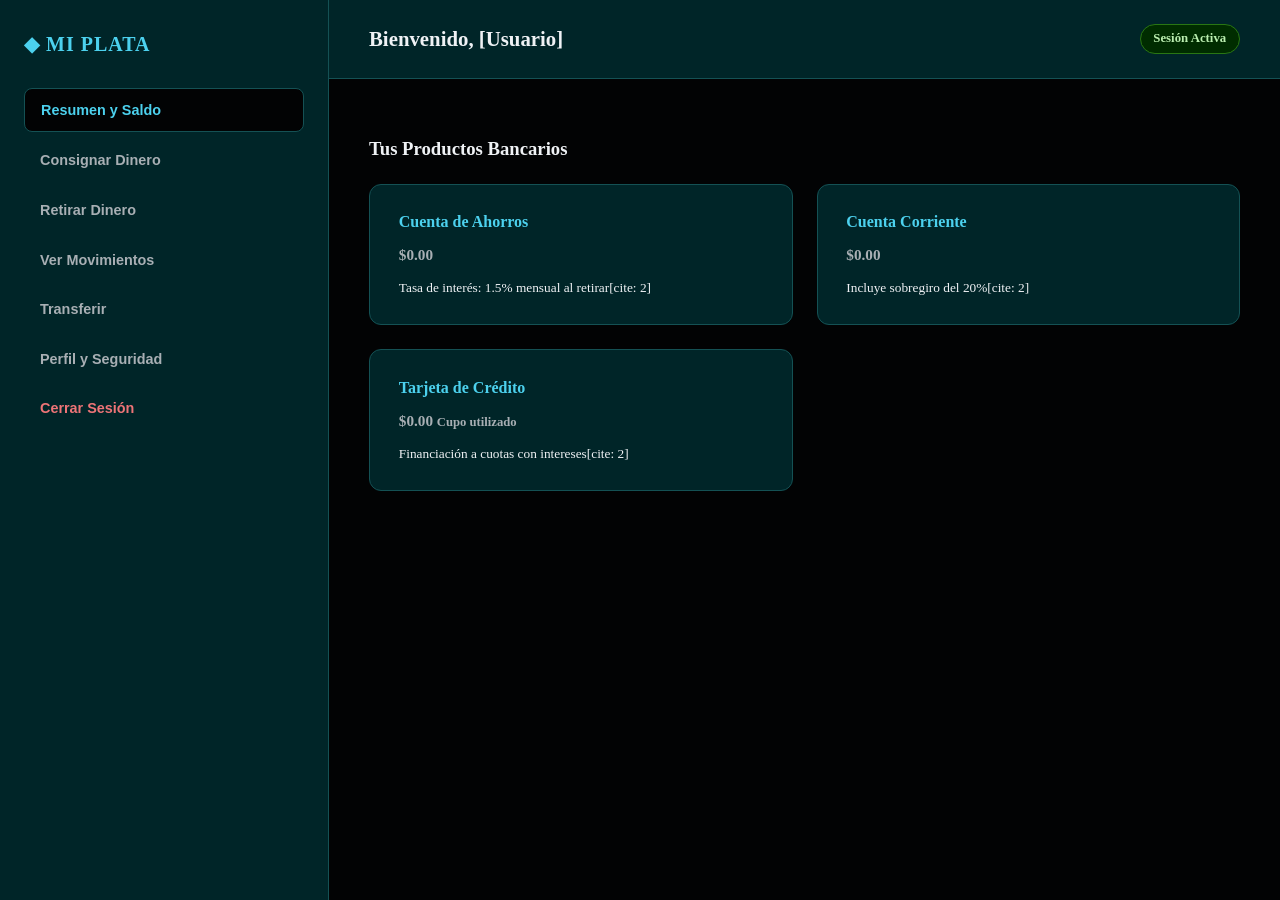
==== Frontend/pages/dashboard.html @ e119f61e "Se agrego la parte visual de dashboard.html" ====
<!DOCTYPE html>
<html lang="es">
<head>
  <meta charset="UTF-8">
  <meta name="viewport" content="width=device-width, initial-scale=1.0">
  <title>MI PLATA - Panel de Transacciones</title>
  <link rel="stylesheet" href="../Style/banco.css">
</head>
<body class="dashboard-body">

  <!-- Sidebar de Navegación del Cajero -->
  <aside class="dashboard-sidebar">
    <div class="sidebar-brand">◆ MI PLATA</div>
    <nav class="sidebar-nav">
      <button class="nav-item active" data-target="seccion-resumen">Resumen y Saldo</button>
      <button class="nav-item" data-target="seccion-consignar">Consignar Dinero</button>
      <button class="nav-item" data-target="seccion-retirar">Retirar Dinero</button>
      <button class="nav-item" data-target="seccion-movimientos">Ver Movimientos</button>
      <button class="nav-item" data-target="seccion-transferir">Transferir</button>
      <button class="nav-item" data-target="seccion-perfil">Perfil y Seguridad</button>
      <button class="nav-item btn-logout" id="btn-cerrar-sesion">Cerrar Sesión</button>
    </nav>
  </aside>

  <!-- Área Principal de Contenido -->
  <main class="dashboard-main">
    <header class="dashboard-topbar">
      <h2>Bienvenido, <span id="nombre-usuario-display">[Usuario]</span></h2>
      <div class="user-status-badge">Sesión Activa</div>
    </header>

    <div class="dashboard-content">
      
      <!-- 1. Sección Resumen y Saldo -->
      <section id="seccion-resumen" class="content-section active">
        <h3>Tus Productos Bancarios</h3>
        <div class="cards-grid">
          <div class="product-card">
            <h4>Cuenta de Ahorros</h4>
            <p class="product-balance">$0.00</p>
            <small>Tasa de interés: 1.5% mensual al retirar[cite: 2]</small>
          </div>
          <div class="product-card">
            <h4>Cuenta Corriente</h4>
            <p class="product-balance">$0.00</p>
            <small>Incluye sobregiro del 20%[cite: 2]</small>
          </div>
          <div class="product-card">
            <h4>Tarjeta de Crédito</h4>
            <p class="product-balance">$0.00 <small>Cupo utilizado</small></p>
            <small>Financiación a cuotas con intereses[cite: 2]</small>
          </div>
        </div>
      </section>

      <!-- 2. Sección Consignar -->
      <section id="seccion-consignar" class="content-section" style="display: none;">
        <h3>Consignación de Dinero</h3>
        <form class="transaction-form">
          <div class="form-group">
            <label>Seleccionar Producto</label>
            <select class="form-control">
              <option>Cuenta de Ahorros</option>
              <option>Cuenta Corriente</option>
            </select>
          </div>
          <div class="form-group">
            <label>Monto a Depositar</label>
            <input type="number" placeholder="Ej. 50000" min="1" required>
          </div>
          <button type="submit" class="btn-primary">Confirmar Consignación</button>
        </form>
      </section>

      <!-- 3. Sección Retirar -->
      <section id="seccion-retirar" class="content-section" style="display: none;">
        <h3>Retiro de Dinero</h3>
        <form class="transaction-form">
          <div class="form-group">
            <label>Seleccionar Producto</label>
            <select class="form-control">
              <option>Cuenta de Ahorros (Aplica interés 1.5%)[cite: 2]</option>
              <option>Cuenta Corriente (Permite sobregiro 20%)[cite: 2]</option>
            </select>
          </div>
          <div class="form-group">
            <label>Monto a Retirar</label>
            <input type="number" placeholder="Ej. 20000" min="1" required>
          </div>
          <button type="submit" class="btn-primary">Procesar Retiro</button>
        </form>
      </section>

      <!-- 4. Sección Movimientos -->
      <section id="seccion-movimientos" class="content-section" style="display: none;">
        <h3>Historial de Movimientos</h3>
        <div class="table-responsive">
          <table class=" movimientos-table">
            <thead>
              <tr>
                <th>Fecha y Hora[cite: 2]</th>
                <th>Tipo[cite: 2]</th>
                <th>Valor[cite: 2]</th>
              </tr>
            </thead>
            <tbody id="historial-body">
              <tr><td colspan="3" style="text-align: center;">No hay movimientos registrados aún.</td></tr>
            </tbody>
          </table>
        </div>
      </section>

      <!-- 5. Sección Transferir -->
      <section id="seccion-transferir" class="content-section" style="display: none;">
        <h3>Transferencias Bancarias</h3>
        <form class="transaction-form">
          <div class="form-group">
            <label>Cuenta Origen</label>
            <select class="form-control"><option>Ahorros</option><option>Corriente</option></select>
          </div>
          <div class="form-group">
            <label>Destino (Cuenta propia o de otro usuario)</label>
            <input type="text" placeholder="Número de cuenta o correo destino" required>
          </div>
          <div class="form-group">
            <label>Monto</label>
            <input type="number" placeholder="0.00" required>
          </div>
          <button type="submit" class="btn-primary">Realizar Transferencia</button>
        </form>
      </section>

      <!-- 6. Sección Perfil -->
      <section id="seccion-perfil" class="content-section" style="display: none;">
        <h3>Perfil y Seguridad</h3>
        <form class="transaction-form">
          <div class="form-group"><label>Nombre Completo</label><input type="text" id="perfil-nombre"></div>
          <div class="form-group"><label>Celular</label><input type="text" id="perfil-celular"></div>
          <button type="submit" class="btn-primary">Guardar Cambios de Perfil[cite: 2]</button>
        </form>
        <hr style="border-color: var(--border-teal); margin: 2rem 0;">
        <form class="transaction-form">
          <h4>Cambiar Contraseña[cite: 2]</h4>
          <div class="form-group"><label>Contraseña Actual</label><input type="password" required></div>
          <div class="form-group"><label>Nueva Contraseña</label><input type="password" required></div>
          <div class="form-group"><label>Confirmar Nueva Contraseña</label><input type="password" required></div>
          <button type="submit" class="btn-primary">Actualizar Clave</button>
        </form>
      </section>

    </div>
  </main>

  <script src="../js/dashboard.js"></script>
</body>
</html>
---- Frontend/Style/banco.css ----
/* Definición de la paleta Dark Teal */
:root {
  --bg-onyx: oklch(10% 0.005 240);
  --panel-teal: oklch(24% 0.045 200);
  --border-teal: oklch(40% 0.06 200);
  --accent-blue: oklch(80% 0.12 215);
  --text-platinum: oklch(96% 0.005 240);
}

body {
  background-color: var(--bg-onyx);
  color: var(--text-platinum);
  font-family: system-ui, -apple-system, sans-serif;
  margin: 0;
}


.bank-navbar {
  background-color: var(--panel-teal);
  border-bottom: 1px solid var(--border-teal);
  padding: 0.85rem 3rem;
  display: flex;
  justify-content: space-between;
  align-items: center;
  width: 100%;
  box-sizing: border-box; /* Vital para que el padding no rompa el ancho */
}

.bank-brand {
  display: flex;
  align-items: center;
  gap: 0.5rem;
  font-weight: 700;
  letter-spacing: 0.08em;
  font-size: 1.1rem;
}

.brand-icon {
  color: var(--accent-blue);
}

.nav-links {
  display: flex;
  gap: 2rem;
}

.nav-link {
  color: var(--text-platinum);
  text-decoration: none;
  font-size: 0.95rem;
  font-weight: 500;
  transition: color 0.2s ease;
}

.nav-link:hover {
  color: var(--accent-blue);
}

.nav-actions {
  display: flex;
  gap: 1rem;
  align-items: center;
}

.btn-login {
  color: var(--text-platinum);
  text-decoration: none;
  font-size: 0.9rem;
  font-weight: 500;
  padding: 0.5rem 1rem;
  transition: color 0.2s ease;
}

.btn-login:hover {
  color: var(--accent-blue);
}

.btn-register {
  background-color: var(--accent-blue);
  color: var(--bg-onyx);
  text-decoration: none;
  font-size: 0.9rem;
  font-weight: 600;
  padding: 0.5rem 1.2rem;
  border-radius: 4px;
  transition: opacity 0.2s ease;
}

.btn-register:hover {
  opacity: 0.9;
}

/* Estilos para la sección Hero Banner */
/* --- Banner Principal con Estructura y Límite --- */
.hero-banner {
  display: flex;
  align-items: center;
  justify-content: space-between;
  padding: 4rem 9rem;
  width: 100%;
  max-width: 2600px; /* Límite máximo para pantallas gigantes */
  margin: 2rem auto;  /* Lo centra y lo separa del top y del futuro main */
  box-sizing: border-box;
  gap: 4rem;
  
  /* Soluciona el efecto "flotantre" dándole consistencia de sección */
  background-color: var(--panel-teal);
  border: 1px solid var(--border-teal);
  border-radius: 12px; /* Bordes redondeados elegantes tipo tarjeta de banco */
  box-shadow: 0 10px 30px rgba(0, 0, 0, 0.4);
}

/* Aseguramos posicionamiento base para las cajas laterales */
.hero-banner-inner {
  position: relative;
  display: flex;
  align-items: center;
  justify-content: space-between;
  width: 100%;
  max-width: 2600px;
  margin: 0 auto;
  gap: 2rem;
}

/* Contenedor de las cajas del lado derecho */
.hero-side-boxes {
  display: flex;
  flex-direction: column;
  gap: 1rem;
  width: 320px;
  flex-shrink: 0;
  margin-right: 2rem;
}

/* Estilo individual de cada cuadro informativo tipo Bancolombia */
.hero-info-box {
  display: flex;
  align-items: center;
  gap: 1rem;
  background-color: var(--bg-onyx);
  border: 1px solid var(--border-teal);
  padding: 1rem 1.25rem;
  border-radius: 10px;
  text-decoration: none;
  color: var(--text-platinum);
  transition: all 0.2s ease;
  box-shadow: 0 4px 12px rgba(0, 0, 0, 0.3);
}

.hero-info-box:hover {
  border-color: var(--accent-blue);
  transform: translateX(-4px);
  background-color: oklch(15% 0.02 200);
}

.box-icon {
  font-size: 1.5rem;
  flex-shrink: 0;
}

.box-text {
  display: flex;
  flex-direction: column;
  gap: 0.15rem;
}

.box-text strong {
  font-size: 0.9rem;
  font-weight: 600;
  color: var(--text-platinum);
}

.box-text small {
  font-size: 0.78rem;
  color: oklch(75% 0.01 240);
}

.hero-content {
  flex: 1;
  display: flex;
  flex-direction: column;
  gap: 1.2rem;
  max-width: 600px; /* Evita que el texto se estire demasiado en pantallas gigantes */
}

.hero-tag {
  color: var(--accent-blue);
  font-size: 0.85rem;
  font-weight: 700;
  text-transform: uppercase;
  letter-spacing: 0.1em;
}

.hero-content h1 {
  font-size: 2.8rem;
  font-weight: 800;
  line-height: 1.15;
  color: var(--text-platinum);
  margin: 0;
}

.hero-content p {
  font-size: 1.05rem;
  color: oklch(80% 0.01 240);
  line-height: 1.6;
  margin: 0;
  max-width: 500px;
}

.hero-buttons {
  display: flex;
  gap: 1rem;
  margin-top: 1rem;
}

.btn-primary {
  background-color: var(--accent-blue);
  color: var(--bg-onyx);
  text-decoration: none;
  font-weight: 600;
  padding: 0.75rem 1.5rem;
  border-radius: 6px;
  transition: opacity 0.2s ease;
}

.btn-primary:hover {
  opacity: 0.9;
}

.btn-secondary {
  background-color: transparent;
  color: var(--text-platinum);
  border: 1px solid var(--border-teal);
  text-decoration: none;
  font-weight: 500;
  padding: 0.75rem 1.5rem;
  border-radius: 6px;
  transition: all 0.2s ease;
}

.btn-secondary:hover {
  background-color: var(--panel-teal);
  border-color: var(--accent-blue);
}

/* Contenedor de la tarjeta PNG */
/* Aseguramos que la tarjeta crezca bien y no se vea diminuta */
.hero-image-container {
  flex: 1;
  display: flex;
  justify-content: center;
  align-items: center;
}

.hero-card-img {
  width: 100%;
  max-width: 650px; /* Tarjeta grande y protagónica */
  height: auto;
  filter: drop-shadow(0 25px 35px rgba(0, 0, 0, 0.7));
  transition: transform 0.3s ease;
}

.hero-card-img:hover {
  transform: translateY(-5px);
}

/* Adaptación responsive básica para celulares */
/* --- Estilos Responsive para Celulares --- */
@media (max-width: 900px) {
  /* Hacemos que el navbar permita acomodar elementos en columna si es necesario */
  .bank-navbar {
    flex-wrap: wrap;
    padding: 0.75rem 1rem;
    gap: 0.75rem;
    justify-content: center;
  }

  .bank-brand {
    margin-right: auto;
  }

  /* Mantenemos visibles las anclas pero con un tamaño más compacto y ordenado */
  .nav-links {
    display: flex;
    gap: 1.2rem;
    width: 100%;
    justify-content: center;
    order: 3; /* Las mandamos a una segunda fila dentro del nav */
    padding-top: 0.4rem;
    border-top: 1px solid var(--border-teal);
  }

  .nav-link {
    font-size: 0.85rem;
  }

  .nav-actions {
    gap: 0.5rem;
  }

  .btn-login {
    font-size: 0.8rem;
    padding: 0.3rem 0.5rem;
  }

  .btn-register {
    font-size: 0.8rem;
    padding: 0.4rem 0.8rem;
  }

  /* Banner y tarjeta en móviles */
  .hero-banner {
    flex-direction: column;
    padding: 2rem 1rem;
    text-align: center;
    gap: 2rem;
  }

  .hero-content {
    align-items: center;
    max-width: 100%;
  }

  .hero-content h1 {
    font-size: 2.1rem;
  }

  .hero-buttons {
    justify-content: center;
    width: 100%;
  }

  .hero-image-container {
    width: 100%;
  }

  .hero-card-img {
    max-width: 100%;
    width: 320px;
  }
}

/* --- Estilos Responsive para Celulares y Tablets --- */
@media (max-width: 1024px) {
  /* Navbar adaptado */
  .bank-navbar {
    flex-wrap: wrap;
    padding: 0.75rem 1rem;
    gap: 0.75rem;
    justify-content: center;
  }

  .bank-brand {
    margin-right: auto;
  }

  .nav-links {
    display: flex;
    gap: 1.2rem;
    width: 100%;
    justify-content: center;
    order: 3;
    padding-top: 0.4rem;
    border-top: 1px solid var(--border-teal);
  }

  .nav-link {
    font-size: 0.85rem;
  }

  .nav-actions {
    gap: 0.5rem;
  }

  .btn-login {
    font-size: 0.8rem;
    padding: 0.3rem 0.5rem;
  }

  .btn-register {
    font-size: 0.8rem;
    padding: 0.4rem 0.8rem;
  }

  /* --- Ajuste clave del Banner para celulares --- */
  .hero-banner {
    padding: 2rem 1rem;
  }

  .hero-banner-inner {
    flex-direction: column; /* Apila todo verticalmente */
    align-items: center;
    text-align: center;
    gap: 2.5rem;
  }

  .hero-content {
    align-items: center;
    max-width: 100%;
  }

  .hero-content h1 {
    font-size: 2.1rem;
  }

  .hero-buttons {
    justify-content: center;
    width: 100%;
  }

  .hero-image-container {
    width: 100%;
  }

  .hero-card-img {
    max-width: 320px; /* Tamaño ideal para móviles */
    width: 100%;
  }

  /* Las cajas laterales se acomodan abajo en fila o columna completa ocupando el ancho */
  .hero-side-boxes {
    width: 100%;
    margin-right: 0;
    gap: 0.75rem;
  }

  .hero-info-box {
    justify-content: flex-start;
  }
}

/*diseño para la etiqueta main*/
.main-content {
  width: 100%;
  background-color: var(--bg-onyx);
  padding: 5rem 2rem;
  box-sizing: border-box;
}

.products-container {
  max-width: 1400px;
  margin: 0 auto;
  display: flex;
  flex-direction: column;
  gap: 3rem;
}

.section-header {
  text-align: center;
  display: flex;
  flex-direction: column;
  gap: 0.5rem;
}

.section-header h2 {
  font-size: 2.2rem;
  color: var(--text-platinum);
}

.section-header p {
  color: oklch(75% 0.01 240);
  font-size: 1rem;
}

.products-grid {
  display: grid;
  grid-template-columns: repeat(auto-fit, minmax(320px, 1fr));
  gap: 2rem;
}

.product-card {
  background-color: var(--panel-teal);
  border: 1px solid var(--border-teal);
  padding: 2.5rem 2rem;
  border-radius: 12px;
  display: flex;
  flex-direction: column;
  gap: 1rem;
  transition: transform 0.2s ease, border-color 0.2s ease;
}

.product-card:hover {
  transform: translateY(-5px);
  border-color: var(--accent-blue);
}

.product-icon {
  font-size: 2.5rem;
}

.product-card h3 {
  color: var(--text-platinum);
  font-size: 1.4rem;
}

.product-card p {
  color: oklch(75% 0.01 240);
  font-size: 0.95rem;
  line-height: 1.5;
}

.product-link {
  color: var(--accent-blue);
  text-decoration: none;
  font-weight: 600;
  margin-top: auto;
}

.product-link:hover {
  text-decoration: underline;
}

/* --- Estilos del Footer --- */
.bank-footer {
  width: 100%;
  background-color: var(--panel-teal);
  border-top: 1px solid var(--border-teal);
  color: var(--text-platinum);
  padding: 4rem 2rem 2rem 2rem;
  box-sizing: border-box;
  margin-top: 5rem;
}

.footer-container {
  max-width: 1400px;
  margin: 0 auto;
  display: grid;
  grid-template-columns: repeat(auto-fit, minmax(240px, 1fr));
  gap: 3rem;
  padding-bottom: 3rem;
  border-bottom: 1px solid oklch(25% 0.02 200);
}

.footer-col {
  display: flex;
  flex-direction: column;
  gap: 1rem;
}

.footer-brand {
  font-size: 1.2rem;
  font-weight: 700;
  color: var(--accent-blue);
  letter-spacing: 0.05em;
}

.footer-desc {
  font-size: 0.88rem;
  color: oklch(75% 0.01 240);
  line-height: 1.6;
}

.footer-col h4 {
  font-size: 1rem;
  font-weight: 600;
  color: var(--text-platinum);
  margin-bottom: 0.5rem;
}

.footer-col a {
  font-size: 0.88rem;
  color: oklch(75% 0.01 240);
  text-decoration: none;
  transition: color 0.2s ease;
}

.footer-col a:hover {
  color: var(--accent-blue);
}

.footer-author-text {
  font-size: 0.88rem;
  color: oklch(75% 0.01 240);
  margin: 0;
}

/* Destacado especial para tu nombre de GitHub */
.author-badge {
  background-color: var(--bg-onyx);
  border: 1px solid var(--accent-blue);
  color: var(--accent-blue);
  padding: 0.5rem 0.8rem;
  border-radius: 6px;
  font-size: 0.9rem;
  font-weight: 600;
  text-align: center;
  box-shadow: 0 4px 10px rgba(0, 0, 0, 0.4);
}

.footer-note {
  font-size: 0.75rem;
  color: oklch(60% 0.01 240);
}

.footer-bottom {
  max-width: 1400px;
  margin: 0 auto;
  padding-top: 2rem;
  text-align: center;
  font-size: 0.8rem;
  color: oklch(60% 0.01 240);
}



/* --- Estilos para la vista de Registro (Auth) --- */
.auth-body {
  background-color: var(--bg-onyx);
  color: var(--text-platinum);
  margin: 0;
  font-family: inherit;
  display: flex;
  flex-direction: column;
  min-height: 100vh;
}

.auth-main {
  flex: 1;
  display: flex;
  align-items: center;
  justify-content: center;
  padding: 3rem 1rem;
}

.auth-card {
  background-color: var(--panel-teal);
  border: 1px solid var(--border-teal);
  padding: 3rem 2.5rem;
  border-radius: 16px;
  width: 100%;
  max-width: 460px;
  box-shadow: 0 20px 40px rgba(0, 0, 0, 0.6);
  display: flex;
  flex-direction: column;
  gap: 2rem;
}

.auth-header-text {
  display: flex;
  flex-direction: column;
  gap: 0.5rem;
}

.auth-header-text h1 {
  font-size: 1.8rem;
  color: var(--text-platinum);
  margin: 0;
}

.auth-header-text p {
  color: oklch(75% 0.01 240);
  font-size: 0.9rem;
  margin: 0;
}

.auth-form {
  display: flex;
  flex-direction: column;
  gap: 1.25rem;
}

.form-group {
  display: flex;
  flex-direction: column;
  gap: 0.4rem;
}

.form-group label {
  font-size: 0.85rem;
  font-weight: 600;
  color: var(--text-platinum);
}

.form-group input {
  background-color: var(--bg-onyx);
  border: 1px solid var(--border-teal);
  padding: 0.75rem 1rem;
  border-radius: 8px;
  color: var(--text-platinum);
  font-size: 0.95rem;
  outline: none;
  transition: border-color 0.2s ease;
}

.form-group input:focus {
  border-color: var(--accent-blue);
}

.auth-btn {
  width: 100%;
  margin-top: 0.5rem;
  padding: 0.85rem;
  font-size: 1rem;
  cursor: pointer;
  border: none;
}

.success-message {
  background-color: oklch(25% 0.1 140);
  border: 1px solid oklch(50% 0.15 140);
  color: oklch(90% 0.1 140);
  padding: 1rem;
  border-radius: 8px;
  text-align: center;
  font-weight: 600;
}


/* --- Estilo para mensajes de error en formularios --- */
.error-message {
  background-color: oklch(25% 0.1 20);
  border: 1px solid oklch(50% 0.15 20);
  color: oklch(90% 0.1 20);
  padding: 1rem;
  border-radius: 8px;
  text-align: center;
  font-weight: 600;
}


/* --- Estilos del Dashboard --- */
.dashboard-body {
  margin: 0;
  background-color: var(--bg-onyx);
  color: var(--text-platinum);
  display: flex;
  height: 100vh;
  font-family: inherit;
  overflow: hidden;
}

.dashboard-sidebar {
  width: 280px;
  background-color: var(--panel-teal);
  border-right: 1px solid var(--border-teal);
  display: flex;
  flex-direction: column;
  padding: 2rem 1.5rem;
  gap: 2rem;
}

.sidebar-brand {
  font-size: 1.25rem;
  font-weight: 700;
  color: var(--accent-blue);
  letter-spacing: 0.05em;
}

.sidebar-nav {
  display: flex;
  flex-direction: column;
  gap: 0.5rem;
}

.nav-item {
  background: transparent;
  border: none;
  color: oklch(75% 0.01 240);
  text-align: left;
  padding: 0.8rem 1rem;
  border-radius: 8px;
  font-size: 0.9rem;
  font-weight: 600;
  cursor: pointer;
  transition: all 0.2s ease;
}

.nav-item:hover, .nav-item.active {
  background-color: var(--bg-onyx);
  color: var(--accent-blue);
  border: 1px solid var(--border-teal);
}

.btn-logout {
  margin-top: auto;
  color: oklch(70% 0.15 20);
}

.dashboard-main {
  flex: 1;
  display: flex;
  flex-direction: column;
  overflow-y: auto;
}

.dashboard-topbar {
  background-color: var(--panel-teal);
  border-bottom: 1px solid var(--border-teal);
  padding: 1.5rem 2.5rem;
  display: flex;
  justify-content: space-between;
  align-items: center;
}

.dashboard-topbar h2 {
  margin: 0;
  font-size: 1.3rem;
}

.user-status-badge {
  background-color: oklch(25% 0.1 140);
  border: 1px solid oklch(50% 0.15 140);
  color: oklch(90% 0.1 140);
  padding: 0.4rem 0.8rem;
  border-radius: 20px;
  font-size: 0.8rem;
  font-weight: 600;
}

.dashboard-content {
  padding: 2.5rem;
  max-width: 1200px;
}

.cards-grid {
  display: grid;
  grid-template-columns: repeat(auto-fit, minmax(280px, 1fr));
  gap: 1.5rem;
  margin-top: 1.5rem;
}

.product-card {
  background-color: var(--panel-teal);
  border: 1px solid var(--border-teal);
  padding: 1.8rem;
  border-radius: 12px;
  display: flex;
  flex-direction: column;
  gap: 0.8rem;
}

.product-card h4 {
  margin: 0;
  color: var(--accent-blue);
}

.product-balance {
  font-size: 1.8rem;
  font-weight: 700;
  margin: 0;
}

.transaction-form {
  background-color: var(--panel-teal);
  border: 1px solid var(--border-teal);
  padding: 2rem;
  border-radius: 12px;
  max-width: 500px;
  display: flex;
  flex-direction: column;
  gap: 1.2rem;
  margin-top: 1.5rem;
}

.form-control {
  background-color: var(--bg-onyx);
  border: 1px solid var(--border-teal);
  padding: 0.75rem;
  border-radius: 8px;
  color: var(--text-platinum);
  width: 100%;
}

/* --- Diseño Responsivo para el Dashboard --- */
@media (max-width: 900px) {
  .dashboard-body {
    flex-direction: column;
    height: auto;
    overflow-y: auto;
  }

  .dashboard-sidebar {
    width: 100%;
    height: auto;
    padding: 1.2rem;
    gap: 1rem;
    border-right: none;
    border-bottom: 1px solid var(--border-teal);
  }

  .sidebar-nav {
    display: flex;
    flex-direction: row;
    flex-wrap: wrap;
    gap: 0.5rem;
  }

  .nav-item {
    padding: 0.5rem 0.8rem;
    font-size: 0.8rem;
    flex: 1 1 auto;
    text-align: center;
  }

  .btn-logout {
    margin-top: 0;
  }

  .dashboard-main {
    height: auto;
    overflow-y: visible;
  }

  .dashboard-content {
    padding: 1.5rem;
  }

  .cards-grid {
    grid-template-columns: 1fr;
  }

  .transaction-form {
    max-width: 100%;
  }
}

@media (max-width: 600px) {
  .sidebar-nav {
    flex-direction: column;
  }
  
  .dashboard-topbar {
    padding: 1rem;
    flex-direction: column;
    gap: 0.5rem;
    align-items: flex-start;
  }
}
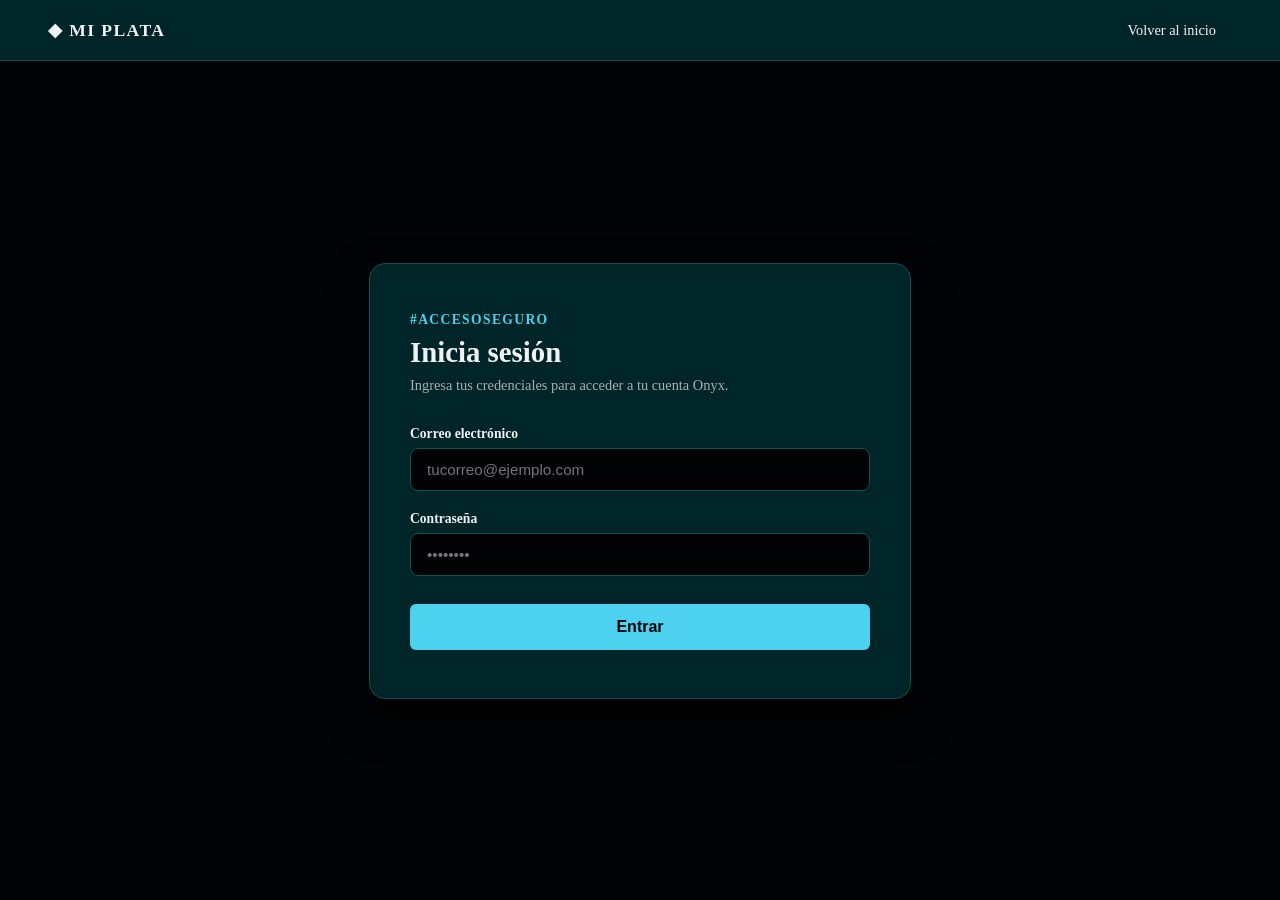
==== commit 1527188b: "Se agrego el archivo resumen.js que altera la etiqueta main para mostrar un breve resumen de la cuen" ====
--- a/Frontend/pages/dashboard.html
+++ b/Frontend/pages/dashboard.html
@@ -7,150 +7,35 @@
   <link rel="stylesheet" href="../Style/banco.css">
 </head>
 <body class="dashboard-body">
-
   <!-- Sidebar de Navegación del Cajero -->
   <aside class="dashboard-sidebar">
     <div class="sidebar-brand">◆ MI PLATA</div>
     <nav class="sidebar-nav">
-      <button class="nav-item active" data-target="seccion-resumen">Resumen y Saldo</button>
-      <button class="nav-item" data-target="seccion-consignar">Consignar Dinero</button>
-      <button class="nav-item" data-target="seccion-retirar">Retirar Dinero</button>
-      <button class="nav-item" data-target="seccion-movimientos">Ver Movimientos</button>
-      <button class="nav-item" data-target="seccion-transferir">Transferir</button>
-      <button class="nav-item" data-target="seccion-perfil">Perfil y Seguridad</button>
+      <button class="nav-item active" data-target="resumen">Resumen y Saldo</button>
+      <button class="nav-item" data-target="consignar">Consignar Dinero</button>
+      <button class="nav-item" data-target="retirar">Retirar Dinero</button>
+      <button class="nav-item" data-target="movimientos">Ver Movimientos</button>
+      <button class="nav-item" data-target="transferir">Transferir</button>
+      <button class="nav-item" data-target="perfil">Perfil y Seguridad</button>
       <button class="nav-item btn-logout" id="btn-cerrar-sesion">Cerrar Sesión</button>
     </nav>
   </aside>
 
-  <!-- Área Principal de Contenido -->
+  <!-- Área Principal de Contenido Dinámico -->
   <main class="dashboard-main">
     <header class="dashboard-topbar">
       <h2>Bienvenido, <span id="nombre-usuario-display">[Usuario]</span></h2>
       <div class="user-status-badge">Sesión Activa</div>
     </header>
-
-    <div class="dashboard-content">
-      
-      <!-- 1. Sección Resumen y Saldo -->
-      <section id="seccion-resumen" class="content-section active">
-        <h3>Tus Productos Bancarios</h3>
-        <div class="cards-grid">
-          <div class="product-card">
-            <h4>Cuenta de Ahorros</h4>
-            <p class="product-balance">$0.00</p>
-            <small>Tasa de interés: 1.5% mensual al retirar[cite: 2]</small>
-          </div>
-          <div class="product-card">
-            <h4>Cuenta Corriente</h4>
-            <p class="product-balance">$0.00</p>
-            <small>Incluye sobregiro del 20%[cite: 2]</small>
-          </div>
-          <div class="product-card">
-            <h4>Tarjeta de Crédito</h4>
-            <p class="product-balance">$0.00 <small>Cupo utilizado</small></p>
-            <small>Financiación a cuotas con intereses[cite: 2]</small>
-          </div>
-        </div>
-      </section>
-
-      <!-- 2. Sección Consignar -->
-      <section id="seccion-consignar" class="content-section" style="display: none;">
-        <h3>Consignación de Dinero</h3>
-        <form class="transaction-form">
-          <div class="form-group">
-            <label>Seleccionar Producto</label>
-            <select class="form-control">
-              <option>Cuenta de Ahorros</option>
-              <option>Cuenta Corriente</option>
-            </select>
-          </div>
-          <div class="form-group">
-            <label>Monto a Depositar</label>
-            <input type="number" placeholder="Ej. 50000" min="1" required>
-          </div>
-          <button type="submit" class="btn-primary">Confirmar Consignación</button>
-        </form>
-      </section>
-
-      <!-- 3. Sección Retirar -->
-      <section id="seccion-retirar" class="content-section" style="display: none;">
-        <h3>Retiro de Dinero</h3>
-        <form class="transaction-form">
-          <div class="form-group">
-            <label>Seleccionar Producto</label>
-            <select class="form-control">
-              <option>Cuenta de Ahorros (Aplica interés 1.5%)[cite: 2]</option>
-              <option>Cuenta Corriente (Permite sobregiro 20%)[cite: 2]</option>
-            </select>
-          </div>
-          <div class="form-group">
-            <label>Monto a Retirar</label>
-            <input type="number" placeholder="Ej. 20000" min="1" required>
-          </div>
-          <button type="submit" class="btn-primary">Procesar Retiro</button>
-        </form>
-      </section>
-
-      <!-- 4. Sección Movimientos -->
-      <section id="seccion-movimientos" class="content-section" style="display: none;">
-        <h3>Historial de Movimientos</h3>
-        <div class="table-responsive">
-          <table class=" movimientos-table">
-            <thead>
-              <tr>
-                <th>Fecha y Hora[cite: 2]</th>
-                <th>Tipo[cite: 2]</th>
-                <th>Valor[cite: 2]</th>
-              </tr>
-            </thead>
-            <tbody id="historial-body">
-              <tr><td colspan="3" style="text-align: center;">No hay movimientos registrados aún.</td></tr>
-            </tbody>
-          </table>
-        </div>
-      </section>
-
-      <!-- 5. Sección Transferir -->
-      <section id="seccion-transferir" class="content-section" style="display: none;">
-        <h3>Transferencias Bancarias</h3>
-        <form class="transaction-form">
-          <div class="form-group">
-            <label>Cuenta Origen</label>
-            <select class="form-control"><option>Ahorros</option><option>Corriente</option></select>
-          </div>
-          <div class="form-group">
-            <label>Destino (Cuenta propia o de otro usuario)</label>
-            <input type="text" placeholder="Número de cuenta o correo destino" required>
-          </div>
-          <div class="form-group">
-            <label>Monto</label>
-            <input type="number" placeholder="0.00" required>
-          </div>
-          <button type="submit" class="btn-primary">Realizar Transferencia</button>
-        </form>
-      </section>
-
-      <!-- 6. Sección Perfil -->
-      <section id="seccion-perfil" class="content-section" style="display: none;">
-        <h3>Perfil y Seguridad</h3>
-        <form class="transaction-form">
-          <div class="form-group"><label>Nombre Completo</label><input type="text" id="perfil-nombre"></div>
-          <div class="form-group"><label>Celular</label><input type="text" id="perfil-celular"></div>
-          <button type="submit" class="btn-primary">Guardar Cambios de Perfil[cite: 2]</button>
-        </form>
-        <hr style="border-color: var(--border-teal); margin: 2rem 0;">
-        <form class="transaction-form">
-          <h4>Cambiar Contraseña[cite: 2]</h4>
-          <div class="form-group"><label>Contraseña Actual</label><input type="password" required></div>
-          <div class="form-group"><label>Nueva Contraseña</label><input type="password" required></div>
-          <div class="form-group"><label>Confirmar Nueva Contraseña</label><input type="password" required></div>
-          <button type="submit" class="btn-primary">Actualizar Clave</button>
-        </form>
-      </section>
-
+    
+    <!-- Contenedor que será modificado por los archivos JS de cada opción -->
+    <div class="dashboard-content" id="dashboard-content">
+      <!-- El contenido se inyectará dinámicamente aquí -->
     </div>
   </main>
 
-  <script src="../js/dashboard.js"></script>
+  <!-- Script principal del Dashboard -->
+  <script src="../vanilla/dashboard.js"></script>
+  <script src="../vanilla/opciones/resumen.js"></script>
 </body>
 </html>
--- a/Frontend/Style/banco.css
+++ b/Frontend/Style/banco.css
@@ -808,13 +808,17 @@
 }
 
 .dashboard-content {
-  padding: 2.5rem;
-  max-width: 1200px;
+  padding: 3rem 2.5rem; /* Incrementamos el padding superior para bajar los elementos */
+  width: 100%;
+  max-width: 1300px;
+  margin: 0 auto;
+  box-sizing: border-box;
 }
 
 .cards-grid {
   display: grid;
-  grid-template-columns: repeat(auto-fit, minmax(280px, 1fr));
+  grid-template-columns: repeat(auto-fit, minmax(280px, 350px));
+  justify-content: center;
   gap: 1.5rem;
   margin-top: 1.5rem;
 }
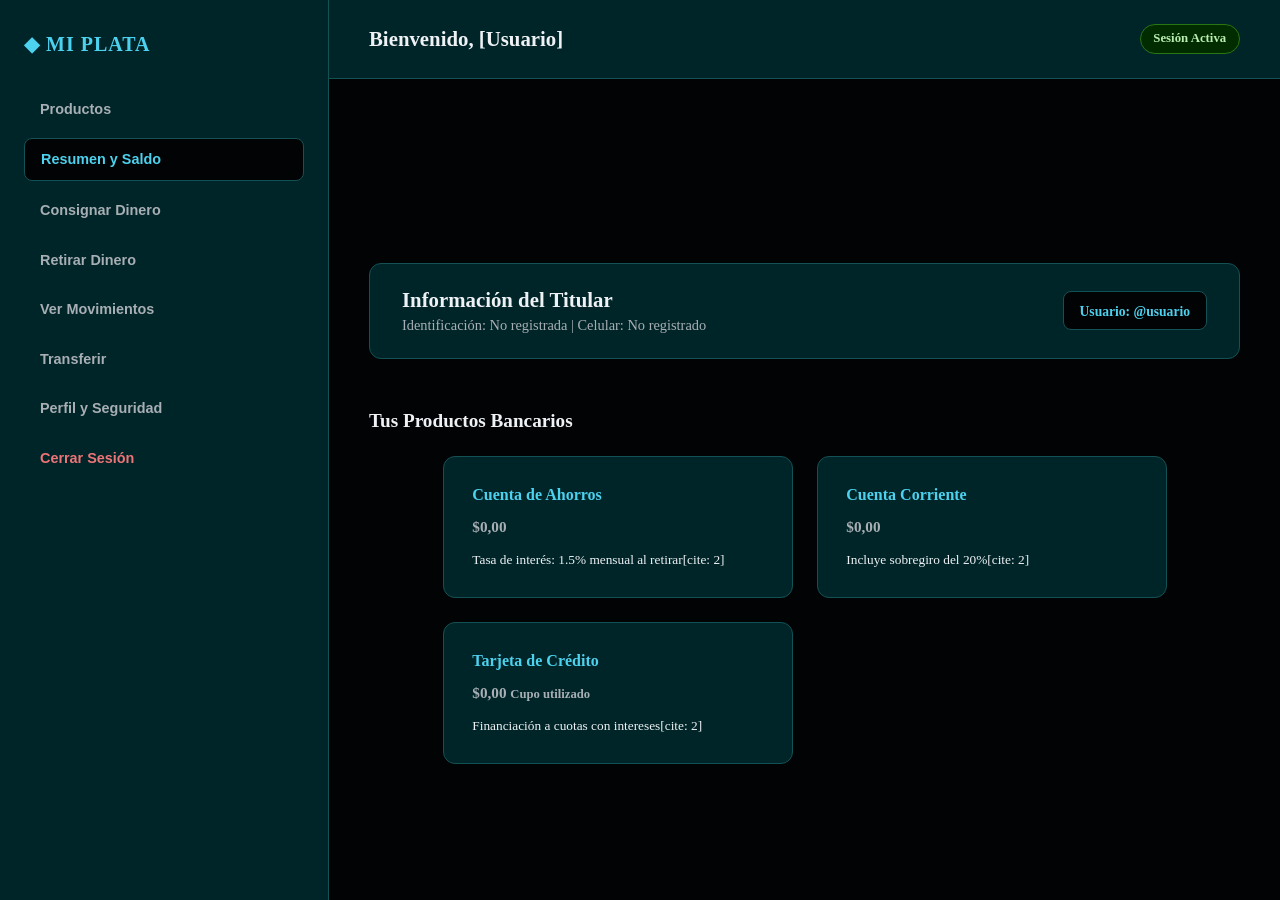
==== commit 45f7b598: "Se agrego el archivo  banco-poo para cumplir con el requisito de un software orientado a  poo" ====
--- a/Frontend/pages/dashboard.html
+++ b/Frontend/pages/dashboard.html
@@ -11,6 +11,7 @@
   <aside class="dashboard-sidebar">
     <div class="sidebar-brand">◆ MI PLATA</div>
     <nav class="sidebar-nav">
+      <button class="nav-item" data-target="productos">Productos</button>
       <button class="nav-item active" data-target="resumen">Resumen y Saldo</button>
       <button class="nav-item" data-target="consignar">Consignar Dinero</button>
       <button class="nav-item" data-target="retirar">Retirar Dinero</button>
@@ -35,7 +36,10 @@
   </main>
 
   <!-- Script principal del Dashboard -->
+  <script src="../vanilla/poo/banco-poo.js"></script>
+  <script src="../vanilla/opciones/resumen.js"></script>
+  <script src="../vanilla/opciones/consignar.js"></script>
+  <script src="../vanilla/opciones/productos.js"></script>
   <script src="../vanilla/dashboard.js"></script>
-  <script src="../vanilla/opciones/resumen.js"></script>
 </body>
 </html>
--- a/Frontend/Style/banco.css
+++ b/Frontend/Style/banco.css
@@ -808,7 +808,7 @@
 }
 
 .dashboard-content {
-  padding: 3rem 2.5rem; /* Incrementamos el padding superior para bajar los elementos */
+  padding: 10rem 2.5rem; /* Incrementamos el padding superior para bajar los elementos */
   width: 100%;
   max-width: 1300px;
   margin: 0 auto;
